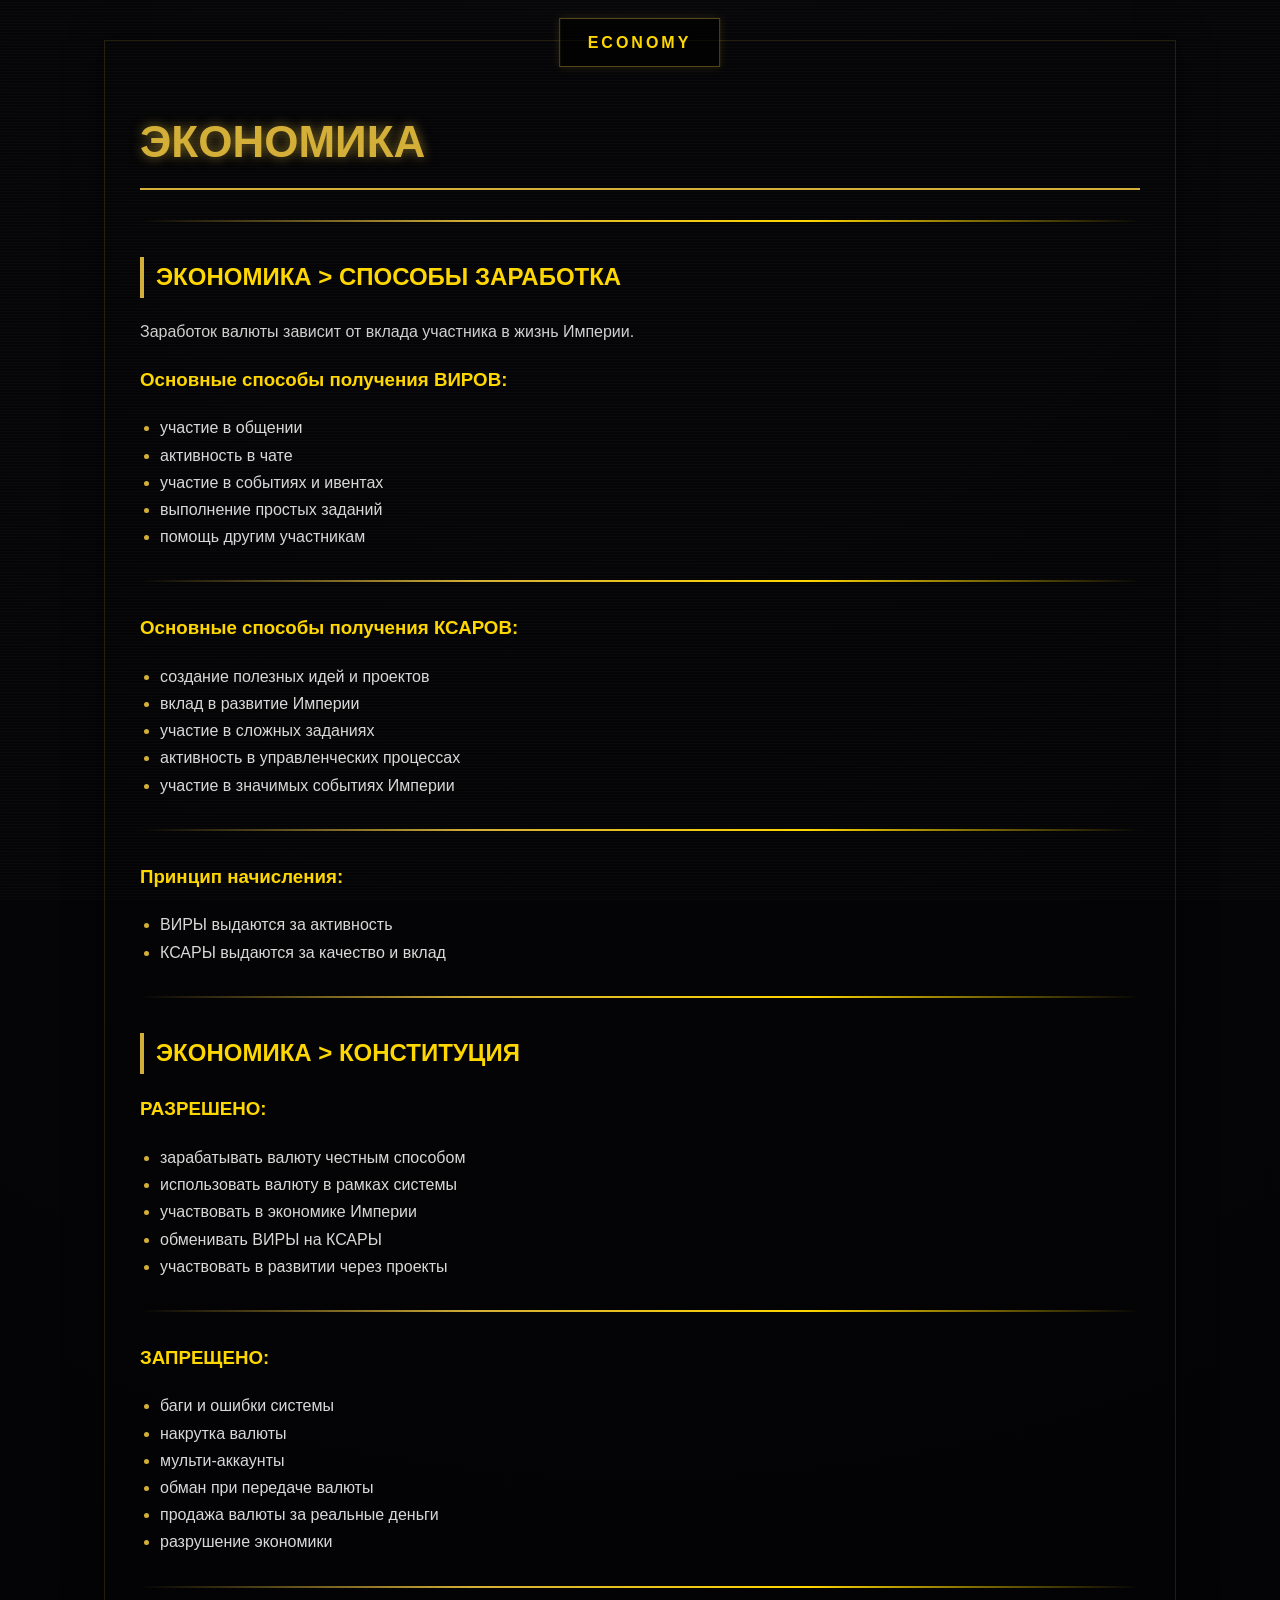
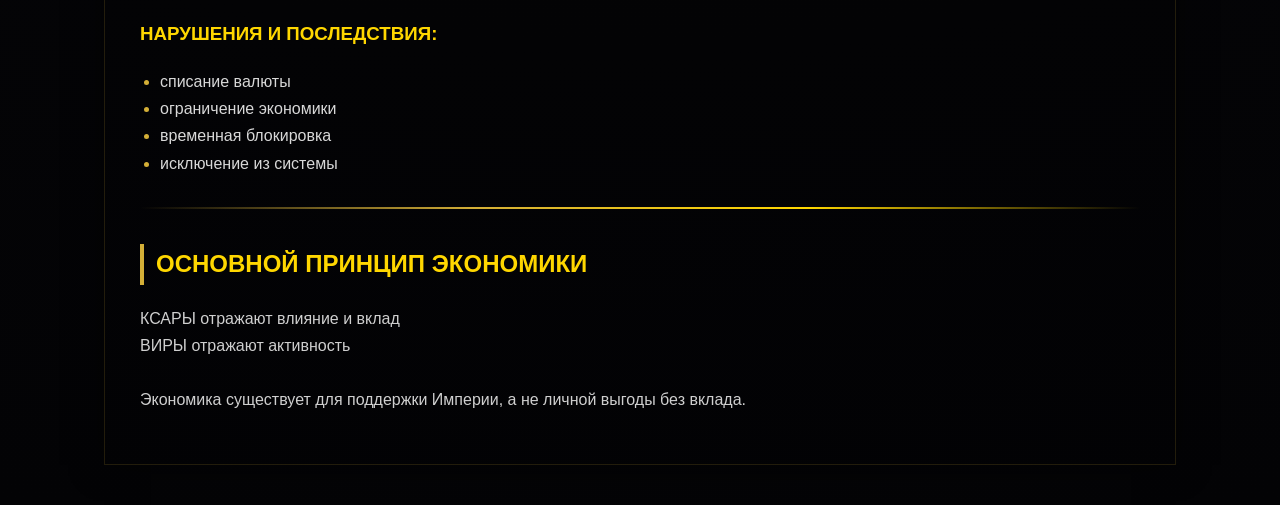
==== economy.html @ c38ca2e5 "Create economy.html" ====
<!DOCTYPE html>
<html lang="ru">
<head>
<meta charset="UTF-8">
<title>ECONOMY SYSTEM</title>

<style>
body {
  background: radial-gradient(circle at top, #07070a, #030305);
  color: #d8d8d8;
  font-family: Arial, sans-serif;
  margin: 0;
  padding: 40px;
  line-height: 1.7;
}

.doc {
  max-width: 1000px;
  margin: auto;
  padding: 35px;
  background: rgba(0,0,0,0.25);
  border: 1px solid rgba(212,175,55,0.15);
  box-shadow: 0 0 30px rgba(0,0,0,0.6);
}

/* HEADERS */
h1 {
  color: #d4af37;
  text-shadow: 0 0 12px rgba(212,175,55,0.6);
  font-size: 44px;
  border-bottom: 2px solid #d4af37;
  padding-bottom: 8px;
}

h2 {
  color: #ffd700;
  border-left: 4px solid #d4af37;
  padding-left: 12px;
  margin-top: 35px;
}

h3 { color:#ffd700; }

p { color:#cfcfcf; }

ul { padding-left: 20px; }

li::marker { color:#d4af37; }

hr {
  border:none;
  height:2px;
  background:linear-gradient(90deg,transparent,#d4af37,#ffd700,transparent);
  margin:30px 0;
}

/* STRIPES */
body::before{
  content:"";
  position:fixed;
  inset:0;
  background:repeating-linear-gradient(
    0deg,
    rgba(255,255,255,0.02),
    rgba(255,255,255,0.02) 1px,
    transparent 1px,
    transparent 3px
  );
  pointer-events:none;
}

/* NAV */
.nav-wrapper{
  position:fixed;
  top:18px;
  left:50%;
  transform:translateX(-50%);
  z-index:9999;
}

.nav-main{
  text-align:center;
  color:#ffd700;
  font-weight:bold;
  letter-spacing:3px;
  padding:10px 28px;
  border:1px solid rgba(212,175,55,0.4);
  background:rgba(0,0,0,0.6);
  cursor:pointer;
  transition:0.3s;
  box-shadow:0 0 10px rgba(212,175,55,0.15);
}

.nav-main:hover{
  box-shadow:0 0 20px #d4af37, 0 0 40px rgba(212,175,55,0.4);
  transform:scale(1.05);
}

.nav-panel{
  margin-top:12px;
  display:flex;
  gap:12px;
  justify-content:center;

  max-width:0;
  overflow:hidden;
  white-space:nowrap;
  transition:0.6s ease;
  opacity:0;
}

.nav-wrapper:hover .nav-panel,
.nav-main:focus + .nav-panel{
  max-width:900px;
  opacity:1;
}

.nav-panel a{
  padding:8px 14px;
  text-decoration:none;
  color:#d8d8d8;
  border:1px solid rgba(212,175,55,0.2);
  background:rgba(0,0,0,0.5);
  transition:0.25s;
  font-size:14px;
}

.nav-panel a:hover{
  color:#ffd700;
  border-color:#d4af37;
  box-shadow:0 0 15px rgba(212,175,55,0.5);
  transform:translateY(-2px);
}
</style>
</head>

<body>

<div class="nav-wrapper">
  <div class="nav-main" tabindex="0">ECONOMY</div>
  <div class="nav-panel">
    <a href="index.html">MAIN</a>
    <a href="voltage.html">VOLTAGE</a>
    <a href="prime.html">PRIME AI</a>
  </div>
</div>

<div class="doc">

<h1>ЭКОНОМИКА</h1>
<hr>

<h2>ЭКОНОМИКА &gt; СПОСОБЫ ЗАРАБОТКА</h2>

<p>Заработок валюты зависит от вклада участника в жизнь Империи.</p>

<h3>Основные способы получения ВИРОВ:</h3>
<ul>
<li>участие в общении</li>
<li>активность в чате</li>
<li>участие в событиях и ивентах</li>
<li>выполнение простых заданий</li>
<li>помощь другим участникам</li>
</ul>

<hr>

<h3>Основные способы получения КСАРОВ:</h3>
<ul>
<li>создание полезных идей и проектов</li>
<li>вклад в развитие Империи</li>
<li>участие в сложных заданиях</li>
<li>активность в управленческих процессах</li>
<li>участие в значимых событиях Империи</li>
</ul>

<hr>

<h3>Принцип начисления:</h3>
<ul>
<li>ВИРЫ выдаются за активность</li>
<li>КСАРЫ выдаются за качество и вклад</li>
</ul>

<hr>

<h2>ЭКОНОМИКА &gt; КОНСТИТУЦИЯ</h2>

<h3>РАЗРЕШЕНО:</h3>
<ul>
<li>зарабатывать валюту честным способом</li>
<li>использовать валюту в рамках системы</li>
<li>участвовать в экономике Империи</li>
<li>обменивать ВИРЫ на КСАРЫ</li>
<li>участвовать в развитии через проекты</li>
</ul>

<hr>

<h3>ЗАПРЕЩЕНО:</h3>
<ul>
<li>баги и ошибки системы</li>
<li>накрутка валюты</li>
<li>мульти-аккаунты</li>
<li>обман при передаче валюты</li>
<li>продажа валюты за реальные деньги</li>
<li>разрушение экономики</li>
</ul>

<hr>

<h3>НАРУШЕНИЯ И ПОСЛЕДСТВИЯ:</h3>
<ul>
<li>списание валюты</li>
<li>ограничение экономики</li>
<li>временная блокировка</li>
<li>исключение из системы</li>
</ul>

<hr>

<h2>ОСНОВНОЙ ПРИНЦИП ЭКОНОМИКИ</h2>

<p>
КСАРЫ отражают влияние и вклад<br>
ВИРЫ отражают активность<br><br>

Экономика существует для поддержки Империи, а не личной выгоды без вклада.
</p>

</div>
</body>
</html>
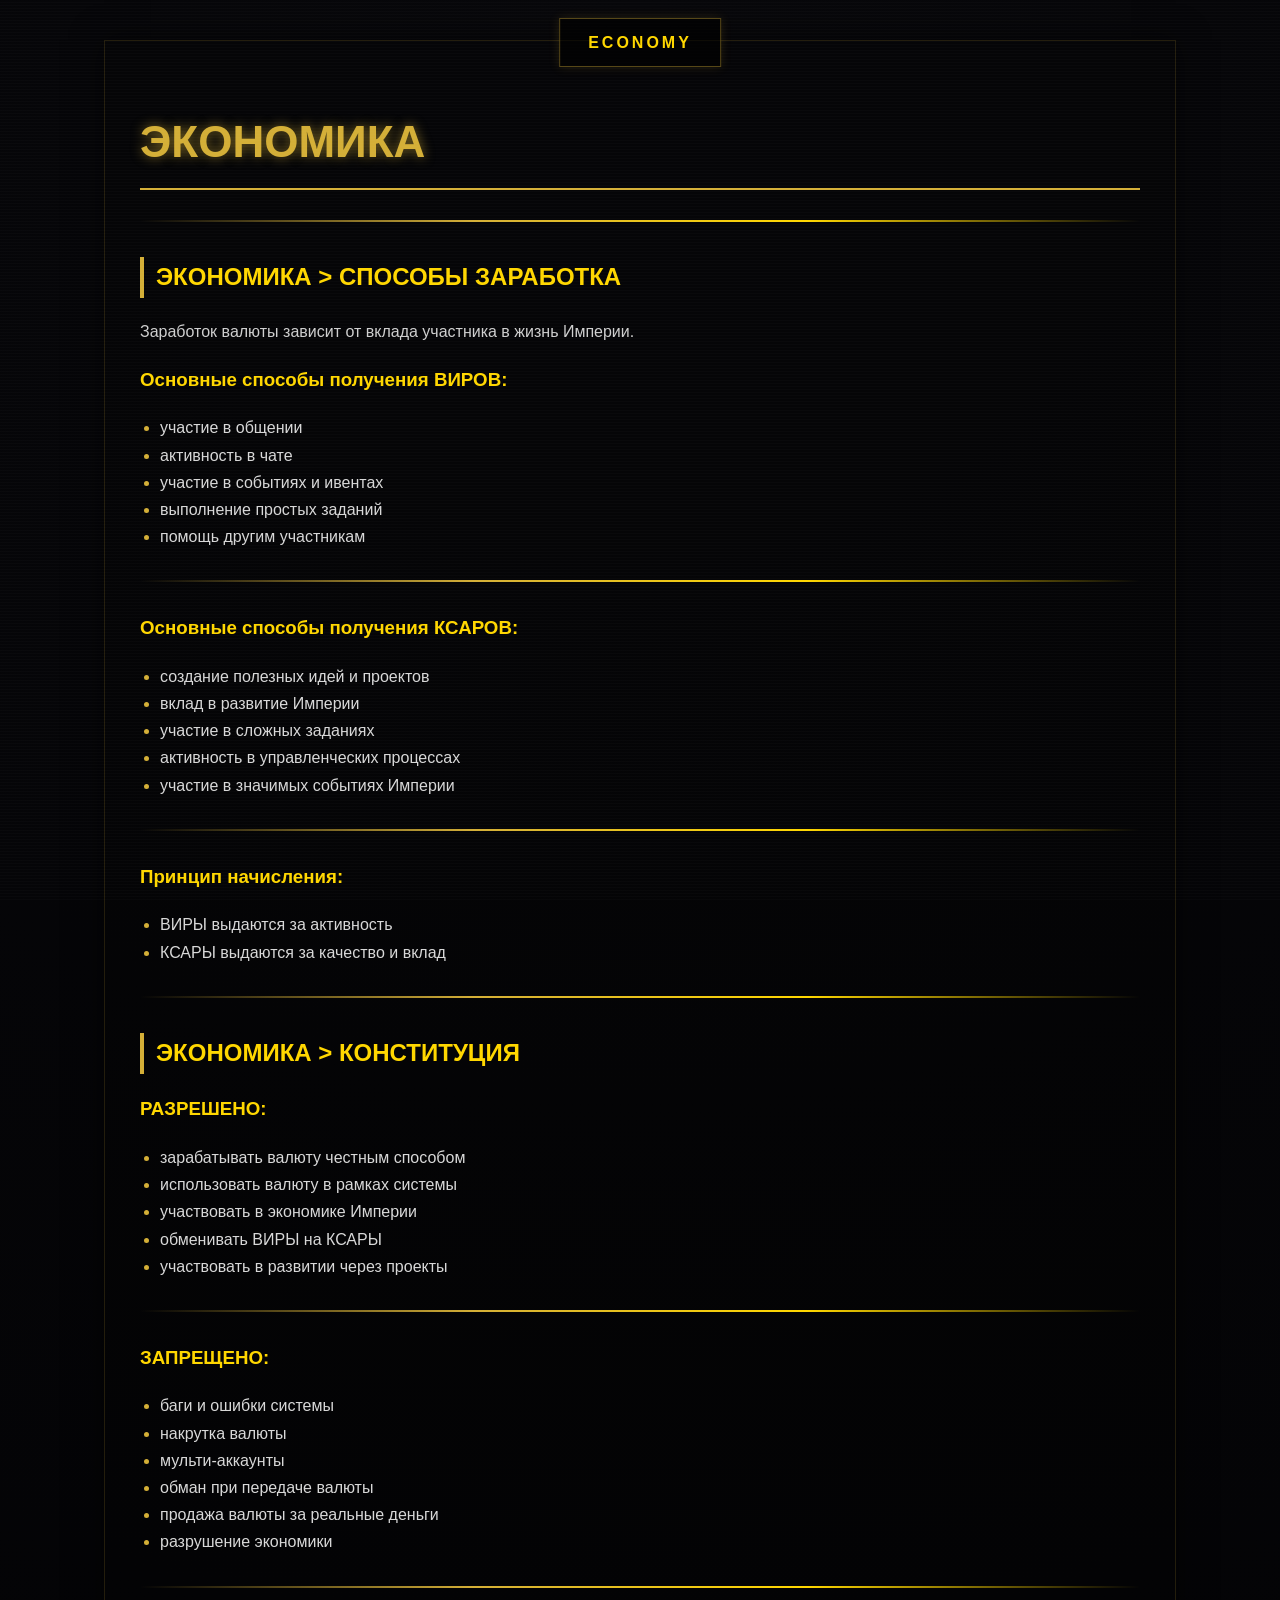
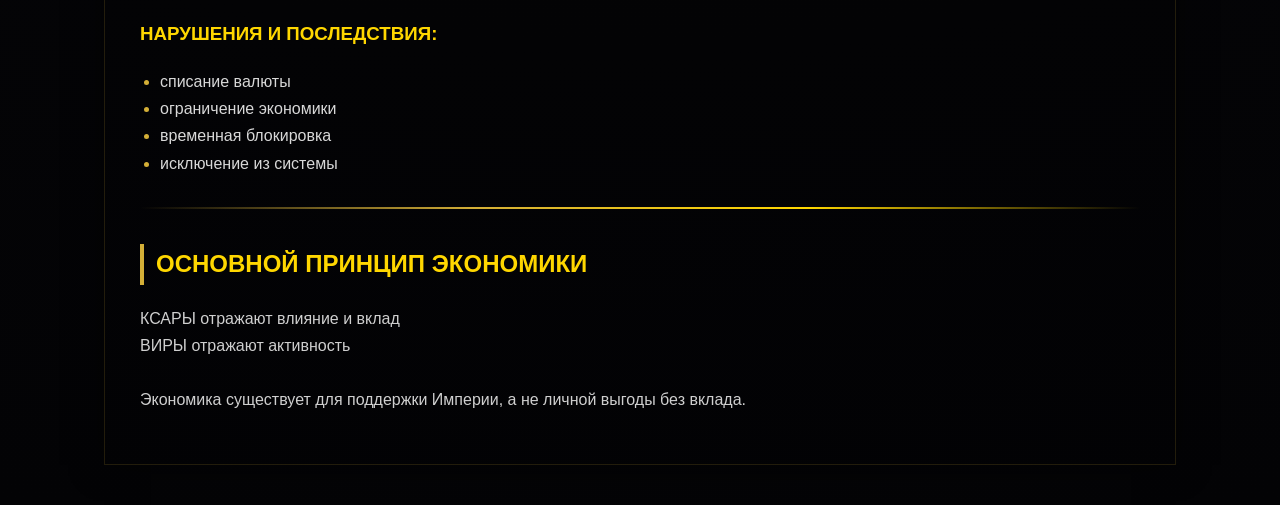
==== commit 82368021: "Update economy.html" ====
--- a/economy.html
+++ b/economy.html
@@ -139,9 +139,9 @@
 <div class="nav-wrapper">
   <div class="nav-main" tabindex="0">ECONOMY</div>
   <div class="nav-panel">
-    <a href="index.html">MAIN</a>
-    <a href="voltage.html">VOLTAGE</a>
-    <a href="prime.html">PRIME AI</a>
+    <a href="/index.html">MAIN</a>
+    <a href="/voltage.html">VOLTAGE</a>
+    <a href="/prime.html">PRIME AI</a>
   </div>
 </div>
 
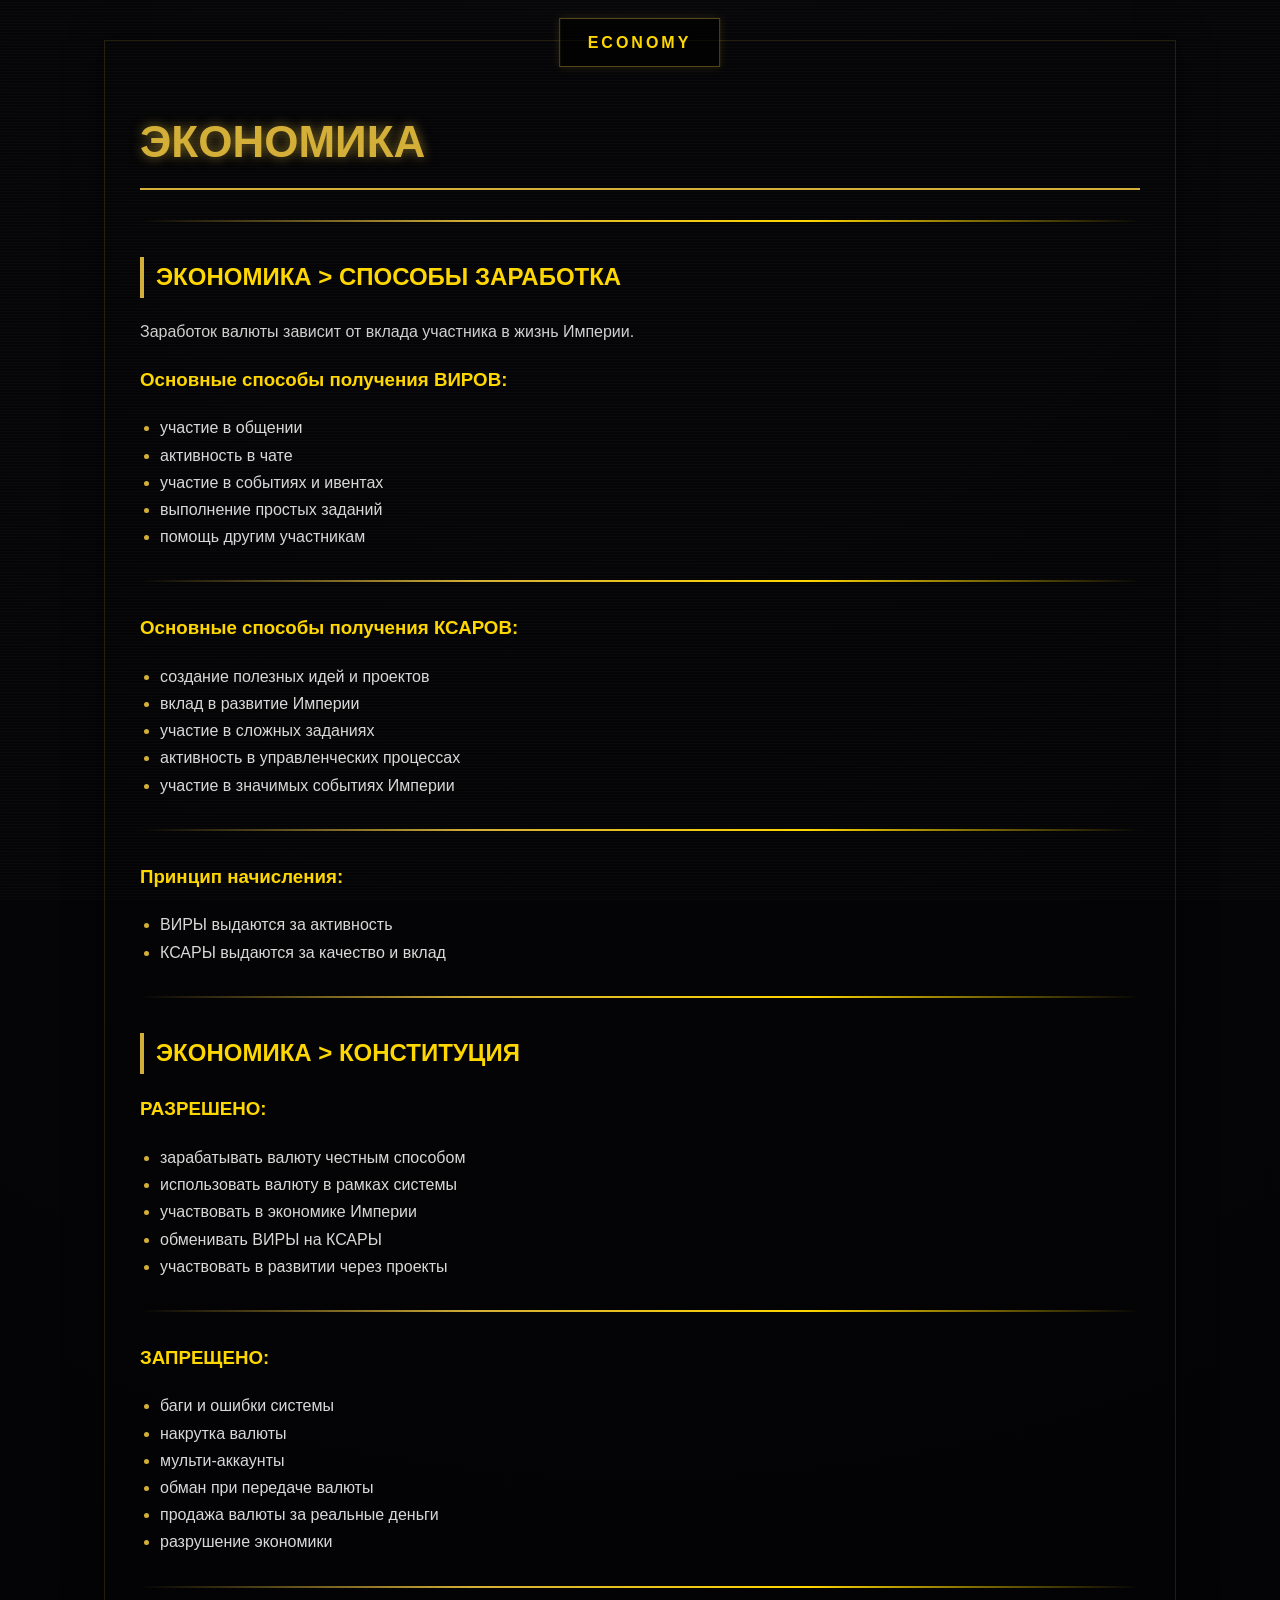
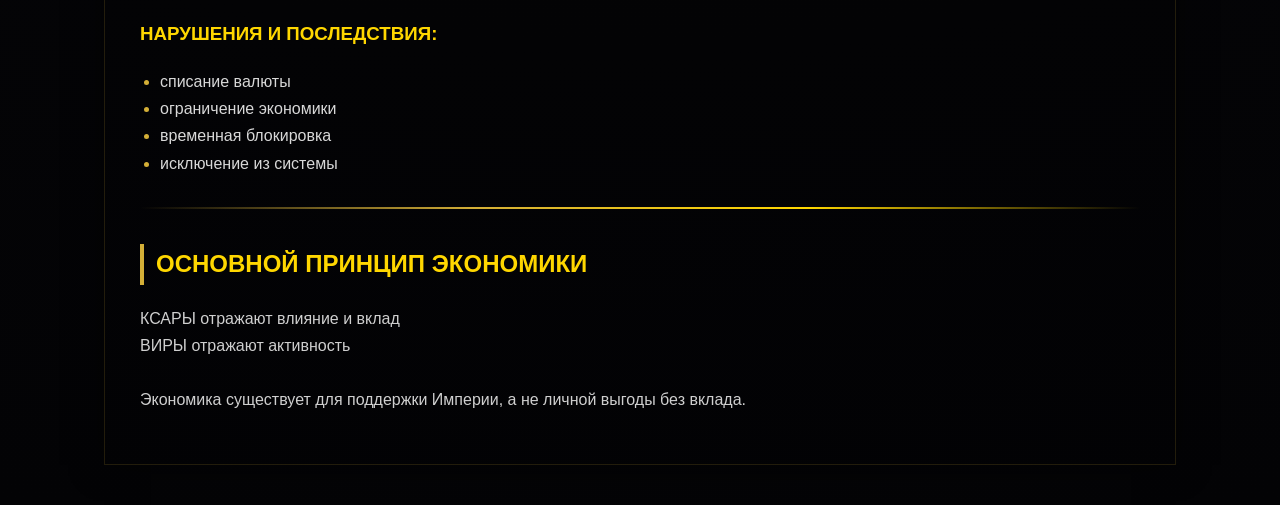
==== commit 9e7fdd37: "Update economy.html" ====
--- a/economy.html
+++ b/economy.html
@@ -139,9 +139,9 @@
 <div class="nav-wrapper">
   <div class="nav-main" tabindex="0">ECONOMY</div>
   <div class="nav-panel">
-    <a href="/index.html">MAIN</a>
-    <a href="/voltage.html">VOLTAGE</a>
-    <a href="/prime.html">PRIME AI</a>
+    <a href="index.html">MAIN</a>
+    <a href="voltage.html">VOLTAGE</a>
+    <a href="prime.html">PRIME AI</a>
   </div>
 </div>
 
